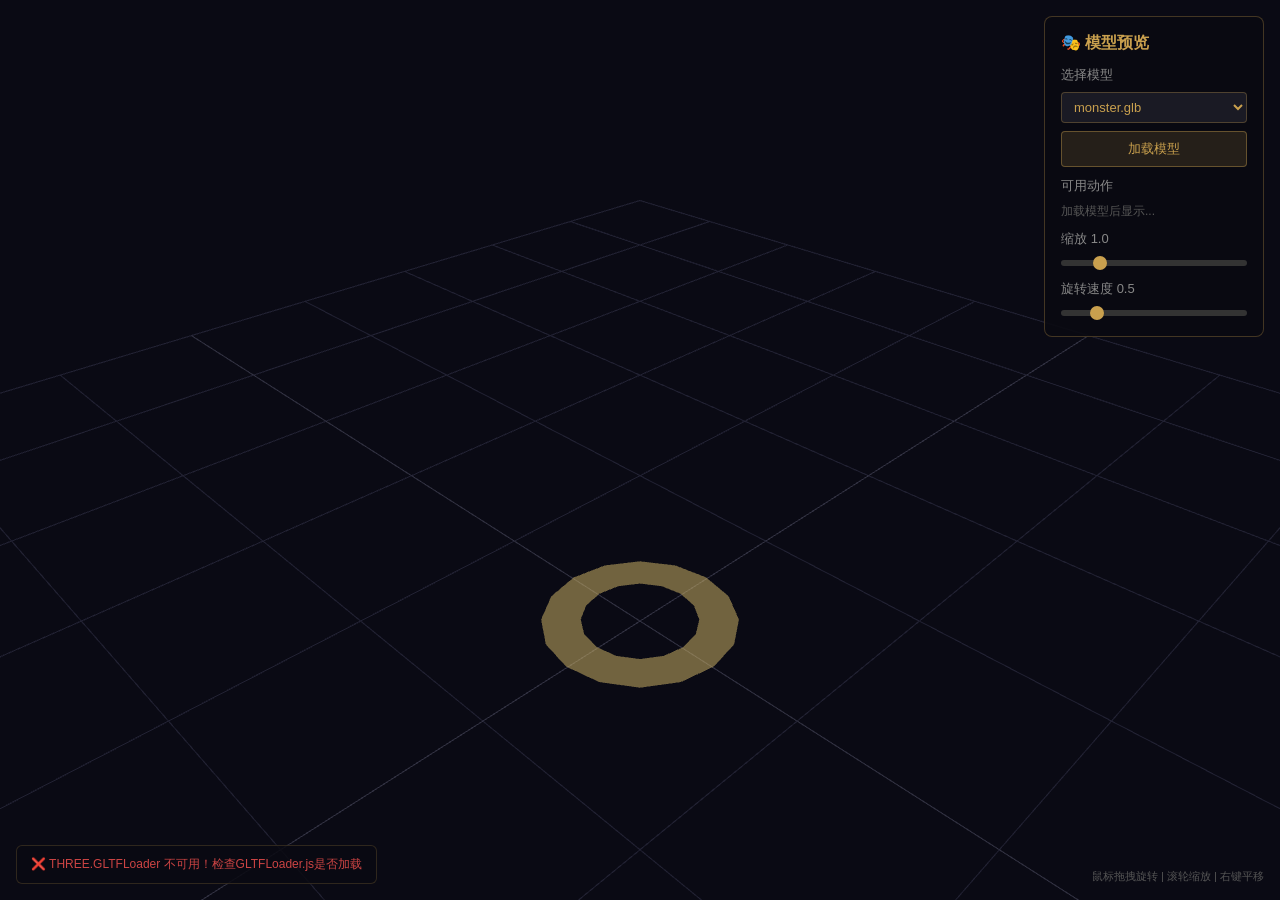
==== model-preview.html @ e3cd9bd6 "fix: 模型预览页添加程序化walk/run动画生成" ====
<!DOCTYPE html>
<html lang="zh-CN">
<head>
  <meta charset="UTF-8">
  <meta name="viewport" content="width=device-width, initial-scale=1.0">
  <title>模型预览 - 暗夜跑团</title>
  <style>
    * { margin: 0; padding: 0; box-sizing: border-box; }
    body {
      background: #0a0a14;
      color: #c9a04e;
      font-family: 'Segoe UI', sans-serif;
      overflow: hidden;
      height: 100vh;
    }
    #preview-container {
      width: 100%;
      height: 100vh;
      position: relative;
    }
    canvas { display: block; width: 100%; height: 100%; }

    /* 控制面板 */
    .controls {
      position: fixed;
      top: 16px;
      right: 16px;
      background: rgba(10,10,18,0.92);
      border: 1px solid rgba(201,160,78,0.3);
      border-radius: 8px;
      padding: 16px;
      min-width: 220px;
      max-width: 280px;
      max-height: 90vh;
      overflow-y: auto;
      z-index: 10;
    }
    .controls h2 {
      font-size: 16px;
      margin-bottom: 12px;
      color: #c9a04e;
    }
    .controls label {
      display: block;
      font-size: 13px;
      color: #888;
      margin-bottom: 4px;
      margin-top: 10px;
    }
    .controls select, .controls input[type="range"] {
      width: 100%;
      background: #1a1a24;
      color: #c9a04e;
      border: 1px solid rgba(201,160,78,0.3);
      border-radius: 4px;
      padding: 6px 8px;
      font-size: 13px;
    }
    .controls input[type="range"] {
      -webkit-appearance: none;
      height: 6px;
      padding: 0;
      border: none;
      background: #333;
      border-radius: 3px;
    }
    .controls input[type="range"]::-webkit-slider-thumb {
      -webkit-appearance: none;
      width: 14px;
      height: 14px;
      background: #c9a04e;
      border-radius: 50%;
      cursor: pointer;
    }

    /* 动作按钮 */
    .action-list {
      display: flex;
      flex-wrap: wrap;
      gap: 6px;
      margin-top: 8px;
    }
    .act-btn {
      padding: 5px 10px;
      background: rgba(201,160,78,0.1);
      border: 1px solid rgba(201,160,78,0.3);
      border-radius: 4px;
      color: #c9a04e;
      font-size: 12px;
      cursor: pointer;
      transition: all 0.15s;
    }
    .act-btn:hover {
      background: rgba(201,160,78,0.2);
      border-color: #c9a04e;
    }
    .act-btn.active {
      background: rgba(201,160,78,0.3);
      border-color: #c9a04e;
      color: #fff;
    }

    /* 状态信息 */
    .status {
      position: fixed;
      bottom: 16px;
      left: 16px;
      background: rgba(10,10,18,0.85);
      border: 1px solid rgba(201,160,78,0.2);
      border-radius: 6px;
      padding: 10px 14px;
      font-size: 12px;
      color: #888;
      z-index: 10;
    }
    .status .ok { color: #4a4; }
    .status .err { color: #c44; }

    /* 模型选择 */
    .model-select { margin-top: 8px; }
    .model-select option { background: #1a1a24; }

    /* 提示文字 */
    .hint {
      position: fixed;
      bottom: 16px;
      right: 16px;
      font-size: 11px;
      color: #555;
      z-index: 10;
    }

    /* 加载按钮 */
    .load-btn {
      margin-top: 8px;
      width: 100%;
      padding: 8px;
      background: rgba(201,160,78,0.15);
      border: 1px solid rgba(201,160,78,0.4);
      border-radius: 4px;
      color: #c9a04e;
      font-size: 13px;
      cursor: pointer;
    }
    .load-btn:hover { background: rgba(201,160,78,0.25); }
  </style>
</head>
<body>
  <div id="preview-container"></div>

  <div class="controls">
    <h2>🎭 模型预览</h2>
    
    <label>选择模型</label>
    <div class="model-select">
      <select id="model-url">
        <option value="assets/monster.glb">monster.glb</option>
      </select>
    </div>
    <button class="load-btn" id="btn-load">加载模型</button>

    <label>可用动作</label>
    <div class="action-list" id="action-list">
      <span style="color:#555;font-size:12px">加载模型后显示...</span>
    </div>

    <label>缩放 <span id="scale-value">1.0</span></label>
    <input type="range" id="scale-slider" min="0.1" max="5" step="0.1" value="1.0">

    <label>旋转速度 <span id="rotate-value">0.5</span></label>
    <input type="range" id="rotate-slider" min="0" max="3" step="0.1" value="0.5">
  </div>

  <div class="status" id="status">初始化中...</div>
  <div class="hint">鼠标拖拽旋转 | 滚轮缩放 | 右键平移</div>

  <!-- Three.js -->
  <script src="js/three.min.js"></script>
  <script src="js/GLTFLoader.js"></script>

  <script>
    // ========== 预览场景初始化 ==========
    const container = document.getElementById('preview-container');
    const statusEl = document.getElementById('status');
    const actionListEl = document.getElementById('action-list');
    const scaleSlider = document.getElementById('scale-slider');
    const scaleValue = document.getElementById('scale-value');
    const rotateSlider = document.getElementById('rotate-slider');
    const rotateValue = document.getElementById('rotate-value');

    // Three.js基础
    const scene = new THREE.Scene();
    scene.background = new THREE.Color(0x0a0a14);
    scene.fog = new THREE.FogExp2(0x0a0a14, 0.005);

    const camera = new THREE.PerspectiveCamera(45, window.innerWidth / window.innerHeight, 0.1, 100);
    camera.position.set(3, 2.5, 3);
    camera.lookAt(0, 1, 0);

    const renderer = new THREE.WebGLRenderer({ antialias: true });
    renderer.setSize(window.innerWidth, window.innerHeight);
    renderer.setPixelRatio(Math.min(window.devicePixelRatio, 2));
    renderer.shadowMap.enabled = true;
    renderer.shadowMap.type = THREE.PCFSoftShadowMap;
    renderer.toneMapping = THREE.ACESFilmicToneMapping;
    renderer.toneMappingExposure = 1.2;
    container.appendChild(renderer.domElement);

    // ========== 简易轨道控制器（不用CameraControls，避免冲突） ==========
    const orbit = {
      target: new THREE.Vector3(0, 1, 0),
      spherical: { radius: 5, theta: Math.PI / 4, phi: Math.PI / 3 },
      dragging: false,
      panning: false,
      lastPos: { x: 0, y: 0 },
      damping: 0.92,
      velocity: { theta: 0, phi: 0, radius: 0 }
    };

    function updateCameraFromSpherical() {
      const s = orbit.spherical;
      const sinPhi = Math.sin(s.phi);
      camera.position.set(
        orbit.target.x + s.radius * sinPhi * Math.sin(s.theta),
        orbit.target.y + s.radius * Math.cos(s.phi),
        orbit.target.z + s.radius * sinPhi * Math.cos(s.theta)
      );
      camera.lookAt(orbit.target);
    }
    updateCameraFromSpherical();

    const canvas = renderer.domElement;
    canvas.addEventListener('pointerdown', (e) => {
      if (e.button === 2) { orbit.panning = true; }
      else { orbit.dragging = true; }
      orbit.lastPos = { x: e.clientX, y: e.clientY };
      e.preventDefault();
    });
    canvas.addEventListener('pointermove', (e) => {
      const dx = e.clientX - orbit.lastPos.x;
      const dy = e.clientY - orbit.lastPos.y;
      orbit.lastPos = { x: e.clientX, y: e.clientY };
      if (orbit.dragging) {
        orbit.spherical.theta -= dx * 0.005;
        orbit.spherical.phi = Math.max(0.1, Math.min(Math.PI - 0.1, orbit.spherical.phi - dy * 0.005));
        updateCameraFromSpherical();
      }
      if (orbit.panning) {
        const right = new THREE.Vector3();
        const up = new THREE.Vector3(0, 1, 0);
        right.crossVectors(camera.getWorldDirection(new THREE.Vector3()), up).normalize();
        orbit.target.addScaledVector(right, -dx * 0.01);
        orbit.target.y += dy * 0.01;
        updateCameraFromSpherical();
      }
    });
    canvas.addEventListener('pointerup', () => { orbit.dragging = false; orbit.panning = false; });
    canvas.addEventListener('pointerleave', () => { orbit.dragging = false; orbit.panning = false; });
    canvas.addEventListener('wheel', (e) => {
      orbit.spherical.radius *= (1 + e.deltaY * 0.001);
      orbit.spherical.radius = Math.max(1, Math.min(20, orbit.spherical.radius));
      updateCameraFromSpherical();
      e.preventDefault();
    }, { passive: false });
    canvas.addEventListener('contextmenu', (e) => e.preventDefault());

    // 灯光
    const ambient = new THREE.AmbientLight(0x8888aa, 1.0);
    scene.add(ambient);
    const hemi = new THREE.HemisphereLight(0x9999cc, 0x444422, 0.8);
    scene.add(hemi);
    const dirLight = new THREE.DirectionalLight(0xffeedd, 1.5);
    dirLight.position.set(5, 8, 5);
    dirLight.castShadow = true;
    dirLight.shadow.mapSize.set(1024, 1024);
    scene.add(dirLight);
    const pointLight = new THREE.PointLight(0xc9a04e, 0.5, 10);
    pointLight.position.set(-2, 3, -2);
    scene.add(pointLight);

    // 地面参考（格子线）
    const gridHelper = new THREE.GridHelper(10, 10, 0x333344, 0x222233);
    scene.add(gridHelper);

    // 中心标记
    const centerGeo = new THREE.RingGeometry(0.3, 0.5, 16);
    const centerMat = new THREE.MeshBasicMaterial({ color: 0xc9a04e, side: THREE.DoubleSide, transparent: true, opacity: 0.5 });
    const centerRing = new THREE.Mesh(centerGeo, centerMat);
    centerRing.rotation.x = -Math.PI / 2;
    centerRing.position.y = 0.01;
    scene.add(centerRing);

    // ========== 模型管理 ==========
    let currentModel = null;
    let mixer = null;
    let actions = {};
    let currentActionName = '';
    const clock = new THREE.Clock();
    let autoRotateSpeed = 0.5;

    function loadModel(url) {
      statusEl.innerHTML = `<span>⏳ 加载中: ${url}...</span>`;

      // 清除旧模型
      if (currentModel) {
        scene.remove(currentModel);
        currentModel = null;
      }
      mixer = null;
      actions = {};
      currentActionName = '';

      if (typeof THREE.GLTFLoader === 'undefined') {
        statusEl.innerHTML = '<span class="err">❌ THREE.GLTFLoader 不可用！检查GLTFLoader.js是否加载</span>';
        console.error('THREE.GLTFLoader未定义');
        return;
      }

      console.log('[Preview] 开始加载模型:', url);
      const loader = new THREE.GLTFLoader();
      loader.load(url, (gltf) => {
        console.log('[Preview] 模型加载成功:', gltf);
        console.log('[Preview] 场景子节点:', gltf.scene.children.length);
        console.log('[Preview] 动画数量:', gltf.animations.length);
        if (gltf.animations.length > 0) {
          console.log('[Preview] 动画列表:', gltf.animations.map(a => `"${a.name}" (${a.duration.toFixed(2)}s)`));
        }

        const model = gltf.scene;
        const scale = parseFloat(scaleSlider.value);
        model.scale.set(scale, scale, scale);
        model.traverse(child => {
          if (child.isMesh) {
            child.castShadow = true;
            child.receiveShadow = true;
          }
        });

        scene.add(model);
        currentModel = model;

        // 动画
        if (gltf.animations && gltf.animations.length > 0) {
          mixer = new THREE.AnimationMixer(model);
          gltf.animations.forEach(clip => {
            const action = mixer.clipAction(clip);
            actions[clip.name] = action;
            actions[clip.name.toLowerCase()] = action;
          });
          // Mixamo: Take 001 → idle
          if (actions['Take 001'] && !actions['idle']) {
            actions['idle'] = actions['Take 001'];
          }
        }
        
        // ========== 程序化生成走路/跑步动画 ==========
        const bones = [];
        model.traverse(child => { if (child.isBone) bones.push(child); });
        console.log('[Preview] 骨骼数量:', bones.length, '骨骼列表:', bones.map(b => b.name));
        
        if (bones.length > 0) {
          if (!mixer) mixer = new THREE.AnimationMixer(model);
          
          // --- 走路动画 ---
          const walkDuration = 0.8;
          const walkFps = 30;
          const walkFrames = Math.round(walkDuration * walkFps);
          const walkTimes = [];
          for (let i = 0; i <= walkFrames; i++) walkTimes.push(i / walkFps);
          
          function findBone(partials) {
            for (const p of partials) {
              const found = bones.find(b => b.name.toLowerCase().includes(p.toLowerCase()));
              if (found) return found;
            }
            return null;
          }
          function sineKF(amp, phase, dur) { return walkTimes.map(t => amp * Math.sin(2 * Math.PI * t / dur + phase)); }
          function cosKF(amp, phase, dur) { return walkTimes.map(t => amp * Math.cos(2 * Math.PI * t / dur + phase)); }
          
          const walkTracks = [];
          const legSwing = 0.4, armSwing = 0.35, kneeSwing = 0.25, bodyBob = 0.03, headSwing = 0.05;
          
          const lLeg = findBone(['leftleg','leg_l','left_up_leg','upperleg_l','thigh_l','LeftUpLeg']);
          const rLeg = findBone(['rightleg','leg_r','right_up_leg','upperleg_r','thigh_r','RightUpLeg']);
          if (lLeg) walkTracks.push(new THREE.NumberKeyframeTrack(lLeg.name+'.rotation[x]',walkTimes,sineKF(legSwing,0,walkDuration)));
          if (rLeg) walkTracks.push(new THREE.NumberKeyframeTrack(rLeg.name+'.rotation[x]',walkTimes,sineKF(legSwing,Math.PI,walkDuration)));
          
          const lKnee = findBone(['leftknee','knee_l','left_low_leg','lowerleg_l','shin_l','LeftLowLeg','calf_l']);
          const rKnee = findBone(['rightknee','knee_r','right_low_leg','lowerleg_r','shin_r','RightLowLeg','calf_r']);
          if (lKnee) { const v=walkTimes.map(t=>{const p=Math.sin(2*Math.PI*t/walkDuration);return p<0?-kneeSwing*Math.abs(p):0;}); walkTracks.push(new THREE.NumberKeyframeTrack(lKnee.name+'.rotation[x]',walkTimes,v)); }
          if (rKnee) { const v=walkTimes.map(t=>{const p=Math.sin(2*Math.PI*t/walkDuration+Math.PI);return p<0?-kneeSwing*Math.abs(p):0;}); walkTracks.push(new THREE.NumberKeyframeTrack(rKnee.name+'.rotation[x]',walkTimes,v)); }
          
          const lArm = findBone(['leftarm','arm_l','left_up_arm','upperarm_l','LeftUpArm']);
          const rArm = findBone(['rightarm','arm_r','right_up_arm','upperarm_r','RightUpArm']);
          if (lArm) walkTracks.push(new THREE.NumberKeyframeTrack(lArm.name+'.rotation[x]',walkTimes,sineKF(armSwing,Math.PI,walkDuration)));
          if (rArm) walkTracks.push(new THREE.NumberKeyframeTrack(rArm.name+'.rotation[x]',walkTimes,sineKF(armSwing,0,walkDuration)));
          
          const spine = findBone(['spine','chest','torso','body','hips','pelvis']);
          if (spine) walkTracks.push(new THREE.NumberKeyframeTrack(spine.name+'.position[y]',walkTimes,cosKF(bodyBob,0,walkDuration).map(v=>v+(spine.position?.y||0))));
          
          const head = findBone(['head','neck','skull']);
          if (head) walkTracks.push(new THREE.NumberKeyframeTrack(head.name+'.rotation[y]',walkTimes,sineKF(headSwing,0,walkDuration)));
          
          if (walkTracks.length > 0) {
            const walkClip = new THREE.AnimationClip('walk', walkDuration, walkTracks);
            actions['walk'] = mixer.clipAction(walkClip);
            console.log('[Preview] 生成走路动画:', walkTracks.length, '条轨道');
          }
          
          // --- 跑步动画（加速版） ---
          const runDuration = 0.5;
          const runFrames = Math.round(runDuration * walkFps);
          const runTimes = [];
          for (let i = 0; i <= runFrames; i++) runTimes.push(i / walkFps);
          
          function sineKF2(amp, phase, dur) { return runTimes.map(t => amp * Math.sin(2 * Math.PI * t / dur + phase)); }
          function cosKF2(amp, phase, dur) { return runTimes.map(t => amp * Math.cos(2 * Math.PI * t / dur + phase)); }
          
          const runTracks = [];
          const rLegSwing = 0.7, rArmSwing = 0.6, rKneeSwing = 0.5, rBodyBob = 0.06;
          
          if (lLeg) runTracks.push(new THREE.NumberKeyframeTrack(lLeg.name+'.rotation[x]',runTimes,sineKF2(rLegSwing,0,runDuration)));
          if (rLeg) runTracks.push(new THREE.NumberKeyframeTrack(rLeg.name+'.rotation[x]',runTimes,sineKF2(rLegSwing,Math.PI,runDuration)));
          if (lKnee) { const v=runTimes.map(t=>{const p=Math.sin(2*Math.PI*t/runDuration);return p<0?-rKneeSwing*Math.abs(p):0;}); runTracks.push(new THREE.NumberKeyframeTrack(lKnee.name+'.rotation[x]',runTimes,v)); }
          if (rKnee) { const v=runTimes.map(t=>{const p=Math.sin(2*Math.PI*t/runDuration+Math.PI);return p<0?-rKneeSwing*Math.abs(p):0;}); runTracks.push(new THREE.NumberKeyframeTrack(rKnee.name+'.rotation[x]',runTimes,v)); }
          if (lArm) runTracks.push(new THREE.NumberKeyframeTrack(lArm.name+'.rotation[x]',runTimes,sineKF2(rArmSwing,Math.PI,runDuration)));
          if (rArm) runTracks.push(new THREE.NumberKeyframeTrack(rArm.name+'.rotation[x]',runTimes,sineKF2(rArmSwing,0,runDuration)));
          if (spine) runTracks.push(new THREE.NumberKeyframeTrack(spine.name+'.position[y]',runTimes,cosKF2(rBodyBob,0,runDuration).map(v=>v+(spine.position?.y||0))));
          
          if (runTracks.length > 0) {
            const runClip = new THREE.AnimationClip('run', runDuration, runTracks);
            actions['run'] = mixer.clipAction(runClip);
            console.log('[Preview] 生成跑步动画:', runTracks.length, '条轨道');
          }
        }
        
        // 更新动作列表UI
        updateActionList();
        
        // 默认播放idle或第一个
        const firstAction = actions['idle'] || actions['Idle'] || actions[Object.keys(actions)[0]];
        if (firstAction) {
          firstAction.reset().fadeIn(0.3).play();
          currentActionName = Object.keys(actions).find(k => actions[k] === firstAction) || '';
        }
        
        if (Object.keys(actions).length === 0) {
          actionListEl.innerHTML = '<span style="color:#555;font-size:12px">无可用动作</span>';
        }

        // 计算模型包围盒，调整相机
        const box = new THREE.Box3().setFromObject(model);
        const size = box.getSize(new THREE.Vector3());
        const center = box.getCenter(new THREE.Vector3());
        
        // 自动调整相机距离
        const maxDim = Math.max(size.x, size.y, size.z);
        orbit.spherical.radius = maxDim * 3;
        orbit.target.copy(center);
        updateCameraFromSpherical();

        statusEl.innerHTML = `<span class="ok">✅ 加载成功</span> | 尺寸: ${size.x.toFixed(2)}×${size.y.toFixed(2)}×${size.z.toFixed(2)} | 动画: ${gltf.animations.length}个`;

      }, 
      (progress) => {
        if (progress.total > 0) {
          const pct = Math.round(progress.loaded / progress.total * 100);
          statusEl.innerHTML = `<span>⏳ 加载中: ${pct}%</span>`;
        }
      },
      (err) => {
        statusEl.innerHTML = `<span class="err">❌ 加载失败: ${err.message || err}</span>`;
        console.error('[Preview] 模型加载失败:', err);
      });
    }

    function playAction(name) {
      if (!mixer || !actions[name]) {
        console.warn('[Preview] 动作不存在:', name, '可用:', Object.keys(actions));
        return false;
      }
      const action = actions[name];
      if (currentActionName === name) return true;
      // 淡出旧动作
      const oldAction = actions[currentActionName];
      if (oldAction && oldAction !== action) oldAction.fadeOut(0.3);
      action.reset().fadeIn(0.3).play();
      currentActionName = name;
      
      // 更新按钮高亮
      document.querySelectorAll('.act-btn[data-action]').forEach(btn => {
        btn.classList.toggle('active', btn.dataset.action === name);
      });
      return true;
    }

    function updateActionList() {
      // 去重：只显示原始名称（非小写别名）
      const names = [];
      const seen = new Set();
      Object.keys(actions).forEach(k => {
        const lower = k.toLowerCase();
        if (!seen.has(lower)) {
          seen.add(lower);
          names.push(k);
        }
      });

      if (names.length === 0) {
        actionListEl.innerHTML = '<span style="color:#555;font-size:12px">无动画</span>';
        return;
      }
      actionListEl.innerHTML = names.map(name => 
        `<button class="act-btn${name === currentActionName ? ' active' : ''}" data-action="${name}">${name}</button>`
      ).join('');
      
      actionListEl.querySelectorAll('.act-btn').forEach(btn => {
        btn.addEventListener('click', () => playAction(btn.dataset.action));
      });
    }

    // ========== 事件绑定 ==========
    document.getElementById('btn-load').addEventListener('click', () => {
      const url = document.getElementById('model-url').value;
      loadModel(url);
    });

    scaleSlider.addEventListener('input', () => {
      const v = parseFloat(scaleSlider.value);
      scaleValue.textContent = v.toFixed(1);
      if (currentModel) currentModel.scale.set(v, v, v);
    });

    rotateSlider.addEventListener('input', () => {
      autoRotateSpeed = parseFloat(rotateSlider.value);
      rotateValue.textContent = autoRotateSpeed.toFixed(1);
    });

    // 窗口resize
    window.addEventListener('resize', () => {
      camera.aspect = window.innerWidth / window.innerHeight;
      camera.updateProjectionMatrix();
      renderer.setSize(window.innerWidth, window.innerHeight);
    });

    // ========== 渲染循环 ==========
    function animate() {
      requestAnimationFrame(animate);
      
      const delta = clock.getDelta();
      
      // 更新动画混合器
      if (mixer) mixer.update(delta);
      
      // 自动旋转模型
      if (currentModel && autoRotateSpeed > 0) {
        currentModel.rotation.y += autoRotateSpeed * delta;
      }
      
      renderer.render(scene, camera);
    }

    // ========== 启动 ==========
    statusEl.innerHTML = '<span class="ok">✅ 场景就绪</span> | 自动加载默认模型...';
    
    // 自动加载默认模型
    loadModel('assets/monster.glb');
    
    animate();
  </script>
</body>
</html>
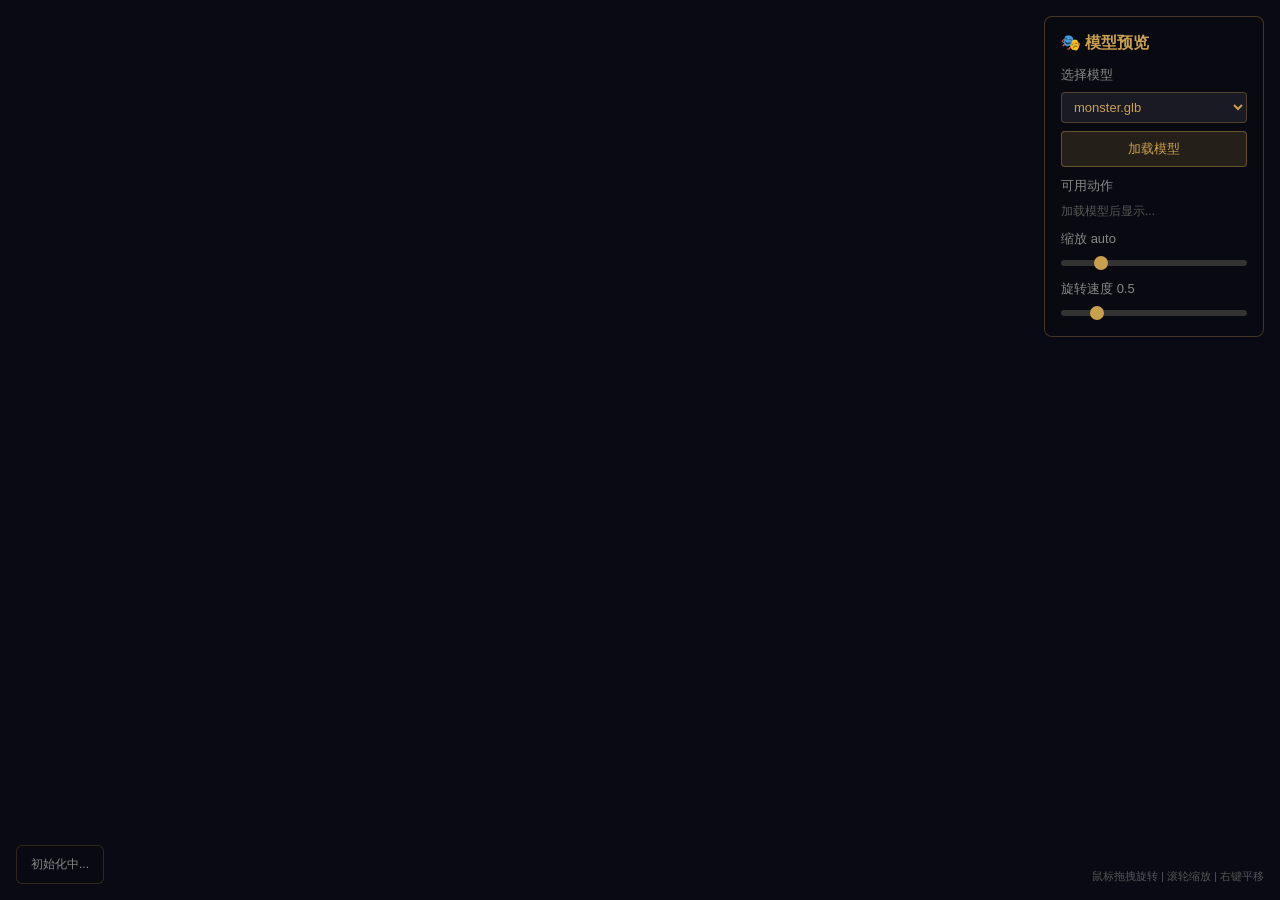
==== commit df028af7: "fix: 模型预览自动缩放(79.3→1.5)+缩放滑块适配" ====
--- a/model-preview.html
+++ b/model-preview.html
@@ -164,8 +164,8 @@
       <span style="color:#555;font-size:12px">加载模型后显示...</span>
     </div>
 
-    <label>缩放 <span id="scale-value">1.0</span></label>
-    <input type="range" id="scale-slider" min="0.1" max="5" step="0.1" value="1.0">
+    <label>缩放 <span id="scale-value">auto</span></label>
+    <input type="range" id="scale-slider" min="0.001" max="0.1" step="0.001" value="0.02">
 
     <label>旋转速度 <span id="rotate-value">0.5</span></label>
     <input type="range" id="rotate-slider" min="0" max="3" step="0.1" value="0.5">
@@ -327,8 +327,15 @@
         }
 
         const model = gltf.scene;
-        const scale = parseFloat(scaleSlider.value);
-        model.scale.set(scale, scale, scale);
+        // 根据模型包围盒自动缩放到合适尺寸（目标高度1.5）
+        const box = new THREE.Box3().setFromObject(model);
+        const size = box.getSize(new THREE.Vector3());
+        const targetHeight = 1.5;
+        const autoScale = size.y > 0 ? targetHeight / size.y : 0.02;
+        model.scale.set(autoScale, autoScale, autoScale);
+        scaleSlider.value = autoScale.toFixed(3);
+        scaleValue.textContent = autoScale.toFixed(3);
+        console.log('[Preview] 模型原始尺寸:', size, '自动缩放:', autoScale);
         model.traverse(child => {
           if (child.isMesh) {
             child.castShadow = true;
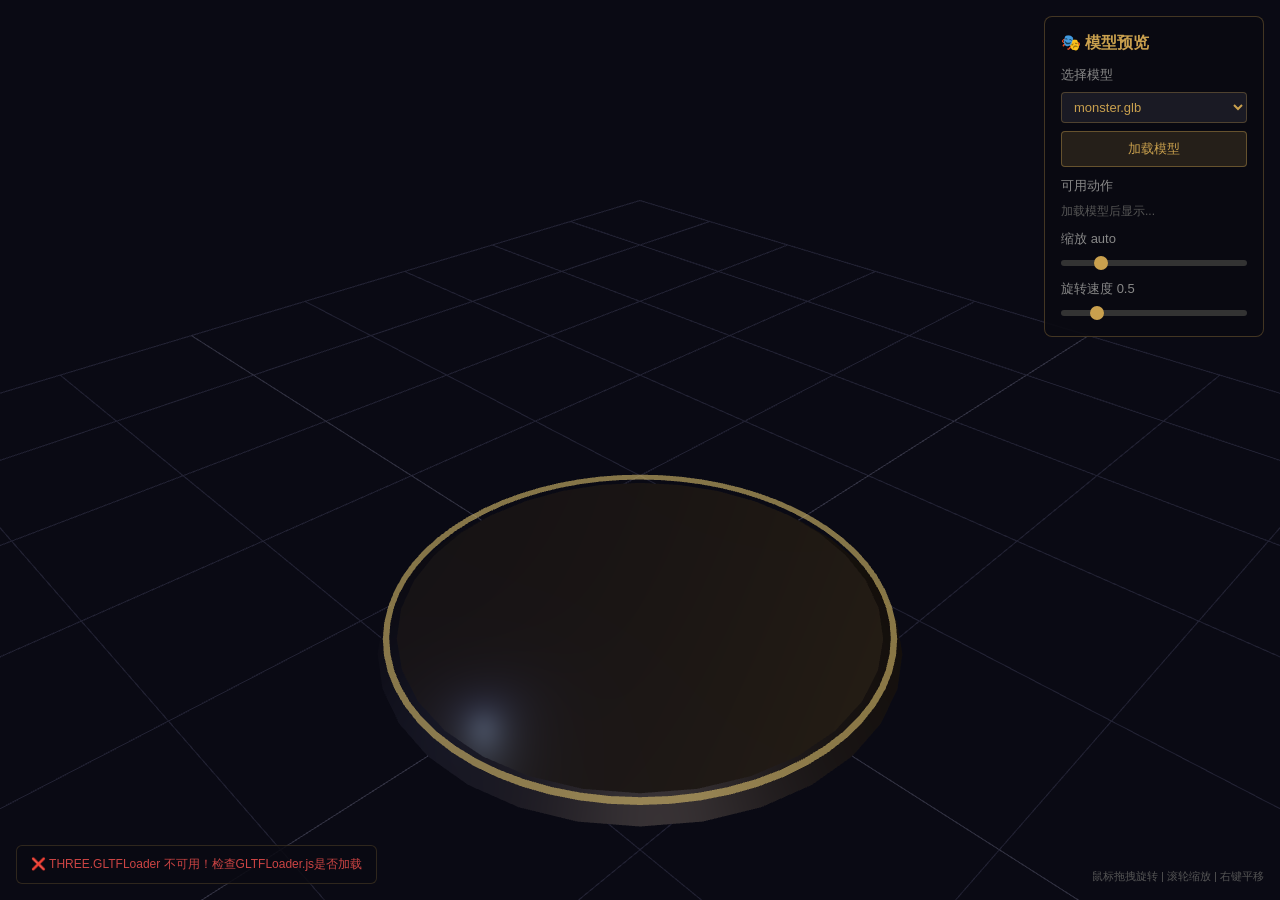
==== commit 96d0c0a4: "feat: 程序化walk/run动画+骨骼方向修正+贴图修复+影棚灯光+身体弹跳" ====
--- a/model-preview.html
+++ b/model-preview.html
@@ -264,23 +264,61 @@
     }, { passive: false });
     canvas.addEventListener('contextmenu', (e) => e.preventDefault());
 
-    // 灯光
-    const ambient = new THREE.AmbientLight(0x8888aa, 1.0);
+    // ========== 影棚三点布光 ==========
+    // 环境光：柔和基础照明
+    const ambient = new THREE.AmbientLight(0x404050, 0.6);
     scene.add(ambient);
-    const hemi = new THREE.HemisphereLight(0x9999cc, 0x444422, 0.8);
+    // 半球光：天空/地面色温差异
+    const hemi = new THREE.HemisphereLight(0xccccff, 0x443322, 0.5);
     scene.add(hemi);
-    const dirLight = new THREE.DirectionalLight(0xffeedd, 1.5);
-    dirLight.position.set(5, 8, 5);
-    dirLight.castShadow = true;
-    dirLight.shadow.mapSize.set(1024, 1024);
-    scene.add(dirLight);
-    const pointLight = new THREE.PointLight(0xc9a04e, 0.5, 10);
-    pointLight.position.set(-2, 3, -2);
-    scene.add(pointLight);
+    
+    // 主灯（Key Light）：右前上方，暖白色，最强
+    const keyLight = new THREE.DirectionalLight(0xfff0e0, 2.0);
+    keyLight.position.set(4, 6, 3);
+    keyLight.castShadow = true;
+    keyLight.shadow.mapSize.set(2048, 2048);
+    keyLight.shadow.camera.near = 0.1;
+    keyLight.shadow.camera.far = 20;
+    keyLight.shadow.camera.left = -5;
+    keyLight.shadow.camera.right = 5;
+    keyLight.shadow.camera.top = 5;
+    keyLight.shadow.camera.bottom = -5;
+    keyLight.shadow.bias = -0.001;
+    scene.add(keyLight);
+    
+    // 补光灯（Fill Light）：左前侧，冷色调，较弱
+    const fillLight = new THREE.DirectionalLight(0xc0d0ff, 0.8);
+    fillLight.position.set(-3, 4, 2);
+    scene.add(fillLight);
+    
+    // 轮廓灯（Rim/Back Light）：正后方，强光勾勒轮廓
+    const rimLight = new THREE.DirectionalLight(0xffd700, 1.2);
+    rimLight.position.set(0, 5, -4);
+    scene.add(rimLight);
+    
+    // 底灯（Fill Bottom）：地面反射补光，消除底部阴影
+    const bottomFill = new THREE.PointLight(0x8899aa, 0.4, 8);
+    bottomFill.position.set(0, 0.3, 1);
+    scene.add(bottomFill);
 
     // 地面参考（格子线）
     const gridHelper = new THREE.GridHelper(10, 10, 0x333344, 0x222233);
     scene.add(gridHelper);
+
+    // 圆形展台
+    const platformGeo = new THREE.CylinderGeometry(1.2, 1.3, 0.08, 32);
+    const platformMat = new THREE.MeshStandardMaterial({ color: 0x1a1a28, metalness: 0.3, roughness: 0.6 });
+    const platform = new THREE.Mesh(platformGeo, platformMat);
+    platform.position.y = 0.04;
+    platform.receiveShadow = true;
+    scene.add(platform);
+    // 展台边缘发光环
+    const ringGeo = new THREE.TorusGeometry(1.25, 0.015, 8, 64);
+    const ringMat = new THREE.MeshBasicMaterial({ color: 0xc9a04e, transparent: true, opacity: 0.6 });
+    const glowRing = new THREE.Mesh(ringGeo, ringMat);
+    glowRing.rotation.x = -Math.PI / 2;
+    glowRing.position.y = 0.09;
+    scene.add(glowRing);
 
     // 中心标记
     const centerGeo = new THREE.RingGeometry(0.3, 0.5, 16);
@@ -325,8 +363,73 @@
         if (gltf.animations.length > 0) {
           console.log('[Preview] 动画列表:', gltf.animations.map(a => `"${a.name}" (${a.duration.toFixed(2)}s)`));
         }
-
+        
         const model = gltf.scene;
+        
+        // ===== 诊断：收集骨骼和材质信息 =====
+        const diagBones = [];
+        model.traverse(child => { if (child.isBone) diagBones.push(child.name); });
+        if (diagBones.length === 0) {
+          model.traverse(child => {
+            if (child.isSkinnedMesh && child.skeleton && child.skeleton.bones) {
+              child.skeleton.bones.forEach(b => { if (!diagBones.includes(b.name)) diagBones.push(b.name); });
+            }
+          });
+        }
+        console.log('[DIAG] 骨骼数量:', diagBones.length, '骨骼:', diagBones);
+        
+        model.traverse(child => {
+          if (child.isMesh) {
+            const mats = Array.isArray(child.material) ? child.material : [child.material];
+            mats.forEach((mat, i) => {
+              console.log('[DIAG] Mesh:', child.name, '材质:', mat.name, 'color:', mat.color?.toString(), 'map:', mat.map ? 'YES' : 'null', 'metalness:', mat.metalness, 'roughness:', mat.roughness);
+            });
+          }
+        });
+        
+        // 修复贴图：尝试从GLB提取内嵌贴图，修正PBR参数，否则设默认颜色
+        (async () => {
+          try {
+            // 先尝试从gltf.parser获取贴图
+            let embeddedTexture = null;
+            if (gltf.parser && gltf.parser.getDependency) {
+              try {
+                const textures = gltf.parser.json.textures;
+                if (textures && textures.length > 0) {
+                  embeddedTexture = await gltf.parser.getDependency('texture', 0);
+                  console.log('[Preview] 提取到GLB内嵌贴图:', embeddedTexture);
+                }
+              } catch(texErr) { console.warn('[Preview] 提取贴图失败:', texErr); }
+            }
+            
+            model.traverse(child => {
+              if (child.isMesh && child.material) {
+                const mats = Array.isArray(child.material) ? child.material : [child.material];
+                mats.forEach(mat => {
+                  // 如果材质没有贴图，尝试赋值内嵌贴图
+                  if (!mat.map && embeddedTexture) {
+                    mat.map = embeddedTexture;
+                    mat.needsUpdate = true;
+                    console.log('[Preview] 已为材质', mat.name, '赋值内嵌贴图');
+                  }
+                  // 修正KHR_materials_pbrSpecularGlossiness转换问题：metalness=1/roughness=1导致模型过暗
+                  if (mat.isMeshStandardMaterial && mat.metalness >= 0.9 && mat.roughness >= 0.9) {
+                    console.log('[Preview] 修正PBR参数:', mat.name, 'metalness:', mat.metalness, '→ 0, roughness:', mat.roughness, '→ 0.7');
+                    mat.metalness = 0;
+                    mat.roughness = 0.7;
+                    mat.needsUpdate = true;
+                  }
+                  // 如果还是没有贴图且颜色是白色，设一个有辨识度的颜色
+                  if (!mat.map && (!mat.color || (mat.color.r >= 0.9 && mat.color.g >= 0.9 && mat.color.b >= 0.9))) {
+                    mat.color = new THREE.Color(0xc9a04e);
+                    mat.needsUpdate = true;
+                  }
+                });
+              }
+            });
+          } catch(e) { console.warn('[Preview] 贴图修复失败:', e); }
+        })();
+        
         // 根据模型包围盒自动缩放到合适尺寸（目标高度1.5）
         const box = new THREE.Box3().setFromObject(model);
         const size = box.getSize(new THREE.Vector3());
@@ -362,13 +465,28 @@
         
         // ========== 程序化生成走路/跑步动画 ==========
         const bones = [];
+        // 方法1：直接遍历找Bone节点
         model.traverse(child => { if (child.isBone) bones.push(child); });
-        console.log('[Preview] 骨骼数量:', bones.length, '骨骼列表:', bones.map(b => b.name));
+        // 方法2：如果没找到，从SkinnedMesh的skeleton.bones获取
+        if (bones.length === 0) {
+          model.traverse(child => {
+            if (child.isSkinnedMesh && child.skeleton && child.skeleton.bones) {
+              child.skeleton.bones.forEach(b => { if (!bones.includes(b)) bones.push(b); });
+            }
+          });
+        }
+        console.log('[Preview] 骨骼数量:', bones.length);
+        if (bones.length > 0) console.log('[Preview] 骨骼列表:', bones.map(b => b.name));
         
         if (bones.length > 0) {
           if (!mixer) mixer = new THREE.AnimationMixer(model);
           
-          // --- 走路动画 ---
+          // ========== 关键发现 ==========
+          // BipTrump骨骼有非零初始旋转（大腿rotation.z≈165°, rotation.x≈180°）
+          // Three.js AnimationClip的NumberKeyframeTrack设置的是绝对值，不是增量！
+          // 所以关键帧值必须 = 骨骼初始旋转 + 摆动量
+          // 否则动画会覆盖初始姿态，导致腿翻转
+          
           const walkDuration = 0.8;
           const walkFps = 30;
           const walkFrames = Math.round(walkDuration * walkFps);
@@ -382,32 +500,83 @@
             }
             return null;
           }
-          function sineKF(amp, phase, dur) { return walkTimes.map(t => amp * Math.sin(2 * Math.PI * t / dur + phase)); }
-          function cosKF(amp, phase, dur) { return walkTimes.map(t => amp * Math.cos(2 * Math.PI * t / dur + phase)); }
+          
+          // BipTrump/Mixamo/通用骨骼映射
+          const bLLeg = findBone(['l thigh','l_thigh','leftleg','leg_l','left_up_leg','upperleg_l','thigh_l','LeftUpLeg']);
+          const bRLeg = findBone(['r thigh','r_thigh','rightleg','leg_r','right_up_leg','upperleg_r','thigh_r','RightUpLeg']);
+          const bLKnee = findBone(['l calf','l_calf','leftknee','knee_l','left_low_leg','lowerleg_l','shin_l','LeftLowLeg','calf_l']);
+          const bRKnee = findBone(['r calf','r_calf','rightknee','knee_r','right_low_leg','lowerleg_r','shin_r','RightLowLeg','calf_r']);
+          const bLArm = findBone(['l upperarm','l_upperarm','leftarm','arm_l','left_up_arm','upperarm_l','LeftUpArm']);
+          const bRArm = findBone(['r upperarm','r_upperarm','rightarm','arm_r','right_up_arm','upperarm_r','RightUpArm']);
+          const bSpine = findBone(['spine1','spine','chest','torso','body','hips','pelvis']);
+          const bHead = findBone(['head','neck','skull']);
+          // 根骨骼（骨盆/根节点）- 身体上下弹跳用
+          const bRoot = findBone(['biptrump_00','biptrump','root','pelvis','hips','hip']) || bones[0];
+          // 脚部骨骼 - 用于计算脚底最低点
+          const bLFoot = findBone(['l foot','l_foot','leftfoot','foot_l','left_ankle','ankle_l','LeftFoot']);
+          const bRFoot = findBone(['r foot','r_foot','rightfoot','foot_r','right_ankle','ankle_r','RightFoot']);
+          
+          console.log('[Preview] 骨骼匹配:', {lLeg:bLLeg?.name, rLeg:bRLeg?.name, lKnee:bLKnee?.name, rKnee:bRKnee?.name, lArm:bLArm?.name, rArm:bRArm?.name, spine:bSpine?.name, head:bHead?.name});
+          
+          // 获取骨骼初始euler旋转（用于在关键帧中保持初始姿态）
+          function getInitRot(bone) {
+            if (!bone) return {x:0,y:0,z:0};
+            // 确保euler已从quaternion更新
+            bone.updateMatrixWorld(true);
+            return {x: bone.rotation.x, y: bone.rotation.y, z: bone.rotation.z};
+          }
+          
+          // 辅助函数：生成正弦关键帧值（叠加到初始值上）
+          function sineTrack(bone, axis, amp, phase, dur, times) {
+            const init = getInitRot(bone)[axis];
+            return times.map(t => init + amp * Math.sin(2 * Math.PI * t / dur + phase));
+          }
+          // 余弦关键帧（用于位移）
+          function cosTrack(bone, axis, amp, phase, dur, times) {
+            const init = axis === 'y' ? (bone.position?.y || 0) : (bone.position?.x || 0);
+            return times.map(t => init + amp * Math.cos(2 * Math.PI * t / dur + phase));
+          }
           
           const walkTracks = [];
-          const legSwing = 0.4, armSwing = 0.35, kneeSwing = 0.25, bodyBob = 0.03, headSwing = 0.05;
-          
-          const lLeg = findBone(['leftleg','leg_l','left_up_leg','upperleg_l','thigh_l','LeftUpLeg']);
-          const rLeg = findBone(['rightleg','leg_r','right_up_leg','upperleg_r','thigh_r','RightUpLeg']);
-          if (lLeg) walkTracks.push(new THREE.NumberKeyframeTrack(lLeg.name+'.rotation[x]',walkTimes,sineKF(legSwing,0,walkDuration)));
-          if (rLeg) walkTracks.push(new THREE.NumberKeyframeTrack(rLeg.name+'.rotation[x]',walkTimes,sineKF(legSwing,Math.PI,walkDuration)));
-          
-          const lKnee = findBone(['leftknee','knee_l','left_low_leg','lowerleg_l','shin_l','LeftLowLeg','calf_l']);
-          const rKnee = findBone(['rightknee','knee_r','right_low_leg','lowerleg_r','shin_r','RightLowLeg','calf_r']);
-          if (lKnee) { const v=walkTimes.map(t=>{const p=Math.sin(2*Math.PI*t/walkDuration);return p<0?-kneeSwing*Math.abs(p):0;}); walkTracks.push(new THREE.NumberKeyframeTrack(lKnee.name+'.rotation[x]',walkTimes,v)); }
-          if (rKnee) { const v=walkTimes.map(t=>{const p=Math.sin(2*Math.PI*t/walkDuration+Math.PI);return p<0?-kneeSwing*Math.abs(p):0;}); walkTracks.push(new THREE.NumberKeyframeTrack(rKnee.name+'.rotation[x]',walkTimes,v)); }
-          
-          const lArm = findBone(['leftarm','arm_l','left_up_arm','upperarm_l','LeftUpArm']);
-          const rArm = findBone(['rightarm','arm_r','right_up_arm','upperarm_r','RightUpArm']);
-          if (lArm) walkTracks.push(new THREE.NumberKeyframeTrack(lArm.name+'.rotation[x]',walkTimes,sineKF(armSwing,Math.PI,walkDuration)));
-          if (rArm) walkTracks.push(new THREE.NumberKeyframeTrack(rArm.name+'.rotation[x]',walkTimes,sineKF(armSwing,0,walkDuration)));
-          
-          const spine = findBone(['spine','chest','torso','body','hips','pelvis']);
-          if (spine) walkTracks.push(new THREE.NumberKeyframeTrack(spine.name+'.position[y]',walkTimes,cosKF(bodyBob,0,walkDuration).map(v=>v+(spine.position?.y||0))));
-          
-          const head = findBone(['head','neck','skull']);
-          if (head) walkTracks.push(new THREE.NumberKeyframeTrack(head.name+'.rotation[y]',walkTimes,sineKF(headSwing,0,walkDuration)));
+          const legSwing = 0.4, armSwing = 0.35, kneeSwing = 0.3, bodyBob = 1, headBob = 0.05;
+          
+          // 大腿：绕Z轴摆动，+Z增量=向前抬腿（检测确认）
+          // 对侧协调：左腿相位0，右腿相位π
+          if (bLLeg) walkTracks.push(new THREE.NumberKeyframeTrack(bLLeg.name+'.rotation[z]',walkTimes,sineTrack(bLLeg,'z',legSwing,0,walkDuration,walkTimes)));
+          if (bRLeg) walkTracks.push(new THREE.NumberKeyframeTrack(bRLeg.name+'.rotation[z]',walkTimes,sineTrack(bRLeg,'z',legSwing,Math.PI,walkDuration,walkTimes)));
+          
+          // 小腿：膝盖弯曲=-Z增量（检测确认），在腿向前摆时弯曲
+          if (bLKnee) {
+            const init = getInitRot(bLKnee).z;
+            const v = walkTimes.map(t => {
+              const phase = Math.sin(2*Math.PI*t/walkDuration);
+              return init + (phase > 0 ? -kneeSwing * phase : 0);
+            });
+            walkTracks.push(new THREE.NumberKeyframeTrack(bLKnee.name+'.rotation[z]',walkTimes,v));
+          }
+          if (bRKnee) {
+            const init = getInitRot(bRKnee).z;
+            const v = walkTimes.map(t => {
+              const phase = Math.sin(2*Math.PI*t/walkDuration + Math.PI);
+              return init + (phase > 0 ? -kneeSwing * phase : 0);
+            });
+            walkTracks.push(new THREE.NumberKeyframeTrack(bRKnee.name+'.rotation[z]',walkTimes,v));
+          }
+          
+          // 手臂：-Z增量=向前摆（检测确认），对侧协调
+          if (bLArm) walkTracks.push(new THREE.NumberKeyframeTrack(bLArm.name+'.rotation[z]',walkTimes,sineTrack(bLArm,'z',-armSwing,Math.PI,walkDuration,walkTimes)));
+          if (bRArm) walkTracks.push(new THREE.NumberKeyframeTrack(bRArm.name+'.rotation[z]',walkTimes,sineTrack(bRArm,'z',-armSwing,0,walkDuration,walkTimes)));
+          
+          // 身体上下弹跳：BipTrump根骨骼局部+X=世界上，用position[x]
+          // 弹跳量=bodyBob，双脚触地时最高（cos=1），单脚支撑时最低（cos=-1）
+          if (bRoot) {
+            const rootInitX = bRoot.position?.x || 0;
+            const rootBobVals = walkTimes.map(t => rootInitX + bodyBob * Math.cos(2 * Math.PI * t / walkDuration));
+            walkTracks.push(new THREE.NumberKeyframeTrack(bRoot.name+'.position[x]',walkTimes,rootBobVals));
+          }
+          
+          // 头部：轻微Y轴旋转
+          if (bHead) walkTracks.push(new THREE.NumberKeyframeTrack(bHead.name+'.rotation[y]',walkTimes,sineTrack(bHead,'y',headBob,0,walkDuration,walkTimes)));
           
           if (walkTracks.length > 0) {
             const walkClip = new THREE.AnimationClip('walk', walkDuration, walkTracks);
@@ -415,25 +584,41 @@
             console.log('[Preview] 生成走路动画:', walkTracks.length, '条轨道');
           }
           
-          // --- 跑步动画（加速版） ---
+          // --- 跑步动画 ---
           const runDuration = 0.5;
           const runFrames = Math.round(runDuration * walkFps);
           const runTimes = [];
           for (let i = 0; i <= runFrames; i++) runTimes.push(i / walkFps);
           
-          function sineKF2(amp, phase, dur) { return runTimes.map(t => amp * Math.sin(2 * Math.PI * t / dur + phase)); }
-          function cosKF2(amp, phase, dur) { return runTimes.map(t => amp * Math.cos(2 * Math.PI * t / dur + phase)); }
-          
           const runTracks = [];
-          const rLegSwing = 0.7, rArmSwing = 0.6, rKneeSwing = 0.5, rBodyBob = 0.06;
-          
-          if (lLeg) runTracks.push(new THREE.NumberKeyframeTrack(lLeg.name+'.rotation[x]',runTimes,sineKF2(rLegSwing,0,runDuration)));
-          if (rLeg) runTracks.push(new THREE.NumberKeyframeTrack(rLeg.name+'.rotation[x]',runTimes,sineKF2(rLegSwing,Math.PI,runDuration)));
-          if (lKnee) { const v=runTimes.map(t=>{const p=Math.sin(2*Math.PI*t/runDuration);return p<0?-rKneeSwing*Math.abs(p):0;}); runTracks.push(new THREE.NumberKeyframeTrack(lKnee.name+'.rotation[x]',runTimes,v)); }
-          if (rKnee) { const v=runTimes.map(t=>{const p=Math.sin(2*Math.PI*t/runDuration+Math.PI);return p<0?-rKneeSwing*Math.abs(p):0;}); runTracks.push(new THREE.NumberKeyframeTrack(rKnee.name+'.rotation[x]',runTimes,v)); }
-          if (lArm) runTracks.push(new THREE.NumberKeyframeTrack(lArm.name+'.rotation[x]',runTimes,sineKF2(rArmSwing,Math.PI,runDuration)));
-          if (rArm) runTracks.push(new THREE.NumberKeyframeTrack(rArm.name+'.rotation[x]',runTimes,sineKF2(rArmSwing,0,runDuration)));
-          if (spine) runTracks.push(new THREE.NumberKeyframeTrack(spine.name+'.position[y]',runTimes,cosKF2(rBodyBob,0,runDuration).map(v=>v+(spine.position?.y||0))));
+          const rLegSwing = 0.7, rArmSwing = 0.6, rKneeSwing = 0.6, rBodyBob = 2;
+          
+          if (bLLeg) runTracks.push(new THREE.NumberKeyframeTrack(bLLeg.name+'.rotation[z]',runTimes,sineTrack(bLLeg,'z',rLegSwing,0,runDuration,runTimes)));
+          if (bRLeg) runTracks.push(new THREE.NumberKeyframeTrack(bRLeg.name+'.rotation[z]',runTimes,sineTrack(bRLeg,'z',rLegSwing,Math.PI,runDuration,runTimes)));
+          if (bLKnee) {
+            const init = getInitRot(bLKnee).z;
+            const v = runTimes.map(t => {
+              const phase = Math.sin(2*Math.PI*t/runDuration);
+              return init + (phase > 0 ? -rKneeSwing * phase : 0);
+            });
+            runTracks.push(new THREE.NumberKeyframeTrack(bLKnee.name+'.rotation[z]',runTimes,v));
+          }
+          if (bRKnee) {
+            const init = getInitRot(bRKnee).z;
+            const v = runTimes.map(t => {
+              const phase = Math.sin(2*Math.PI*t/runDuration + Math.PI);
+              return init + (phase > 0 ? -rKneeSwing * phase : 0);
+            });
+            runTracks.push(new THREE.NumberKeyframeTrack(bRKnee.name+'.rotation[z]',runTimes,v));
+          }
+          if (bLArm) runTracks.push(new THREE.NumberKeyframeTrack(bLArm.name+'.rotation[z]',runTimes,sineTrack(bLArm,'z',-rArmSwing,Math.PI,runDuration,runTimes)));
+          if (bRArm) runTracks.push(new THREE.NumberKeyframeTrack(bRArm.name+'.rotation[z]',runTimes,sineTrack(bRArm,'z',-rArmSwing,0,runDuration,runTimes)));
+          // 身体弹跳：根骨骼position[y]，跑步弹跳更大
+          if (bRoot) {
+            const rootInitX = bRoot.position?.x || 0;
+            const rootBobVals = runTimes.map(t => rootInitX + rBodyBob * Math.cos(2 * Math.PI * t / runDuration));
+            runTracks.push(new THREE.NumberKeyframeTrack(bRoot.name+'.position[x]',runTimes,rootBobVals));
+          }
           
           if (runTracks.length > 0) {
             const runClip = new THREE.AnimationClip('run', runDuration, runTracks);
@@ -457,17 +642,17 @@
         }
 
         // 计算模型包围盒，调整相机
-        const box = new THREE.Box3().setFromObject(model);
-        const size = box.getSize(new THREE.Vector3());
-        const center = box.getCenter(new THREE.Vector3());
+        const modelBox = new THREE.Box3().setFromObject(model);
+        const modelSize = modelBox.getSize(new THREE.Vector3());
+        const center = modelBox.getCenter(new THREE.Vector3());
         
         // 自动调整相机距离
-        const maxDim = Math.max(size.x, size.y, size.z);
+        const maxDim = Math.max(modelSize.x, modelSize.y, modelSize.z);
         orbit.spherical.radius = maxDim * 3;
         orbit.target.copy(center);
         updateCameraFromSpherical();
 
-        statusEl.innerHTML = `<span class="ok">✅ 加载成功</span> | 尺寸: ${size.x.toFixed(2)}×${size.y.toFixed(2)}×${size.z.toFixed(2)} | 动画: ${gltf.animations.length}个`;
+        statusEl.innerHTML = `<span class="ok">✅ 加载成功</span> | 尺寸: ${modelSize.x.toFixed(2)}×${modelSize.y.toFixed(2)}×${modelSize.z.toFixed(2)} | 动画: ${gltf.animations.length}个`;
 
       }, 
       (progress) => {
